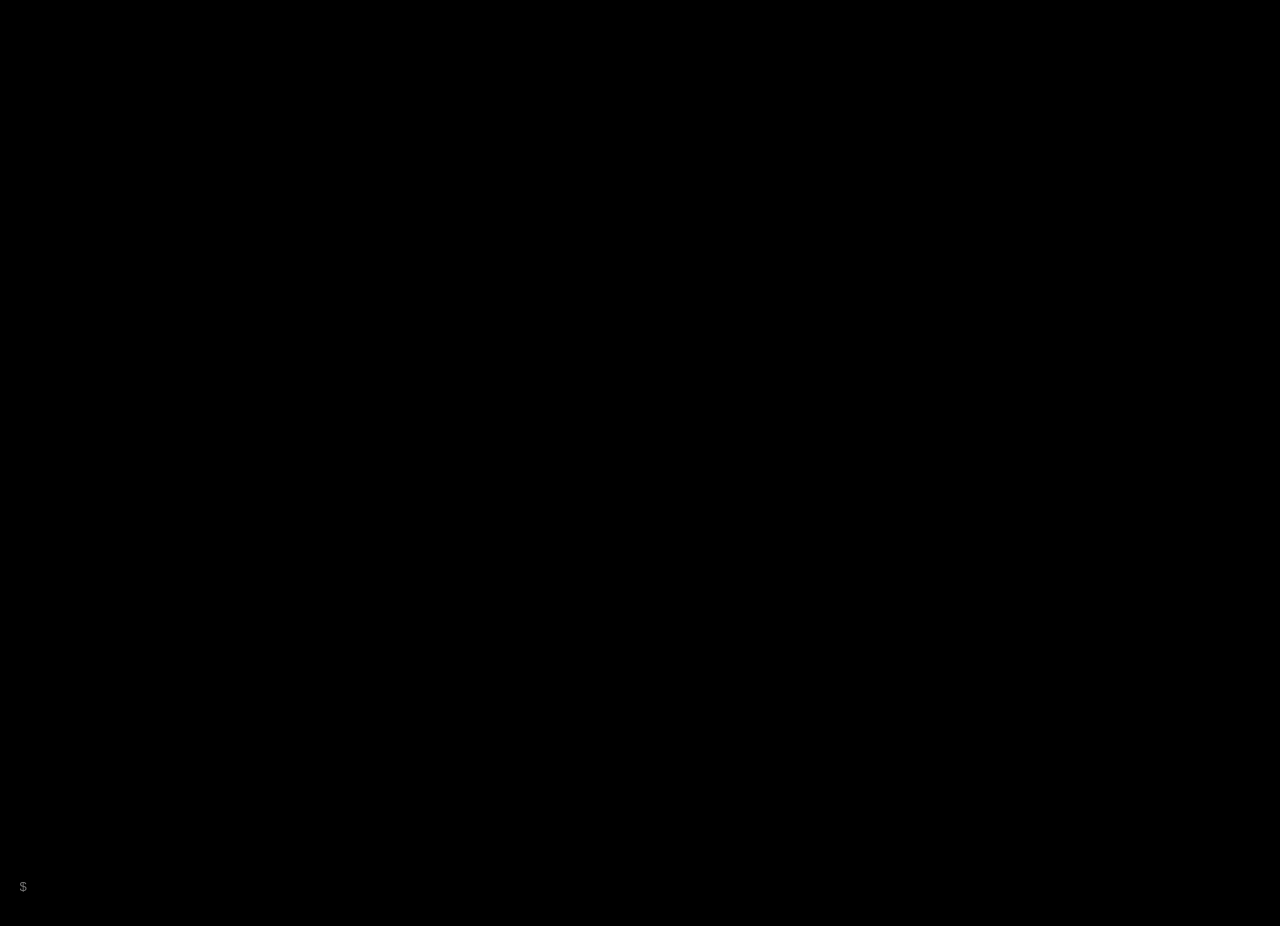
==== index.html @ 8e7c019b "Combined matrixshell-web + matrix-tetris with minimal changes" ====
<!DOCTYPE html>
<html lang="de">
<head>
  <meta charset="UTF-8" />
  <title>Matrix Terminal Simulator</title>
  <link rel="stylesheet" href="css/styles.css" />
</head>
<body>
  <!-- Canvas für Matrix-Regen -->
  <canvas id="vmCanvas"></canvas>

  <!-- Terminal-Shell -->
  <div id="terminal">
    <div id="shell"></div>
    <input id="cmd" type="text" autocomplete="off" autofocus placeholder="$" />
  </div>

  <!-- Dein gebündeltes JS -->
  <script src="dist/index.bundle.js"></script>
</body>
</html>
---- css/styles.css ----
html, body {
  margin:0; padding:0;
  width:100%; height:100%;
  background:#000;
  overflow:hidden;
  font-family:monospace;
}

canvas#vmCanvas {
  position: absolute;
  top: 0; left: 0;
  width: 100%; height: 100%;
  z-index: 0;       /* jetzt oberhalb des Body-Hintergrunds */
  display: none;    /* wird später per JS auf „block“ geschaltet */
}

/* stelle sicher, dass die Shell immer drüber liegt */
#shell {
  position: relative;
  z-index: 1;
  /* ... alles andere bleibt wie gehabt ... */
}

#terminal {
  position:relative;
  z-index:1;
  display:flex;
  flex-direction:column;
  height:100%;
  padding:1rem;
  background:rgba(0,0,0,0.6);
}

#shell {
  flex:1;
  overflow-y:auto;
  color:#0F0;
  line-height:1.2;
}

#cmd {
  border:none;
  outline:none;
  width:100%;
  padding:0.5rem;
  background:transparent;
  color:#0F0;
  font-size:1rem;
}
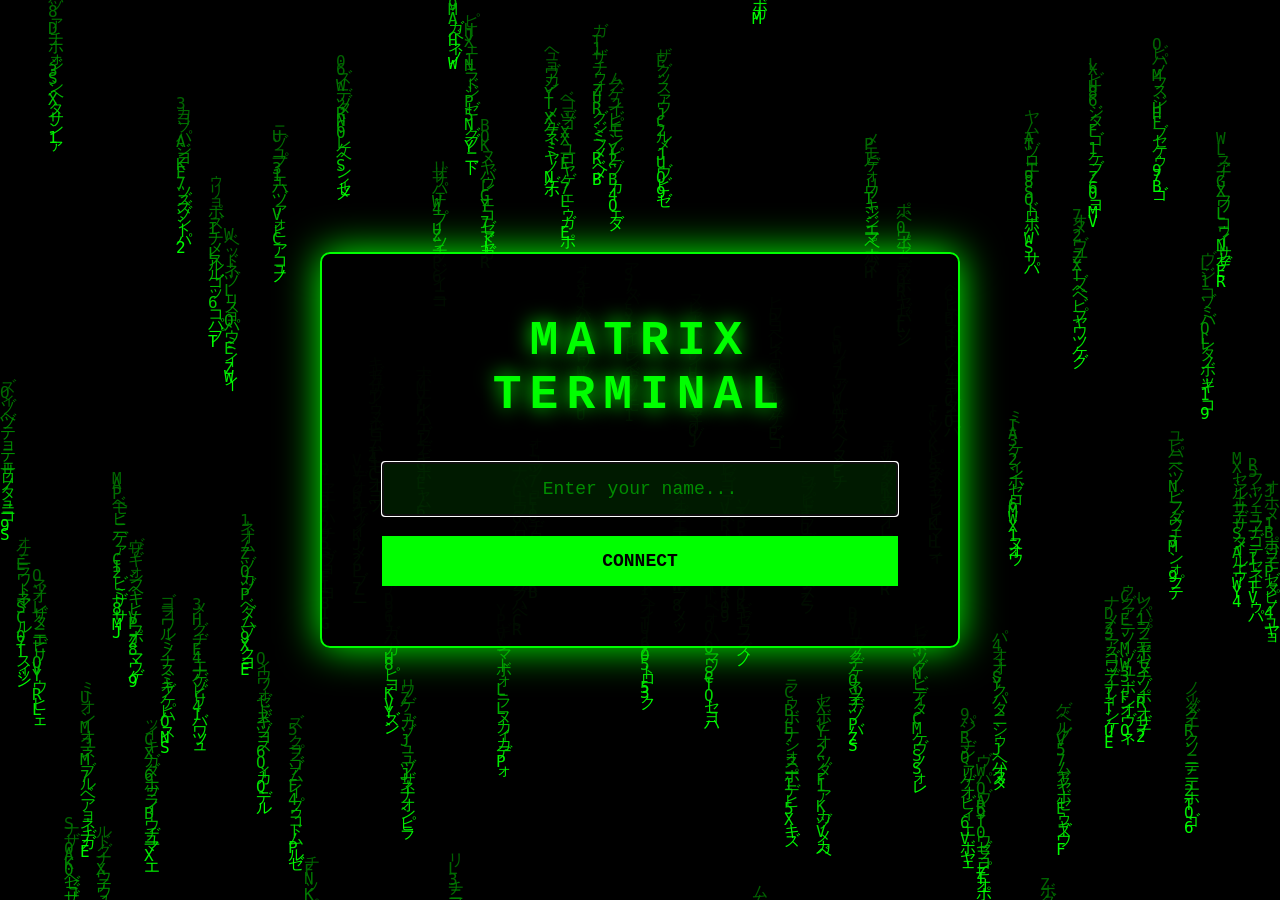
==== commit a5ed3d29: "Add index.html as entry point for GitHub Pages" ====
--- a/index.html
+++ b/index.html
@@ -1,21 +1,41 @@
 <!DOCTYPE html>
-<html lang="de">
+<html lang="en">
 <head>
-  <meta charset="UTF-8" />
-  <title>Matrix Terminal Simulator</title>
-  <link rel="stylesheet" href="css/styles.css" />
+    <meta charset="UTF-8">
+    <meta name="viewport" content="width=device-width, initial-scale=1.0">
+    <title>Matrix Terminal + Tetris</title>
+    <link rel="stylesheet" href="main.css">
 </head>
 <body>
-  <!-- Canvas für Matrix-Regen -->
-  <canvas id="vmCanvas"></canvas>
+    <!-- Matrix Rain Background -->
+    <canvas id="matrixCanvas"></canvas>
+    
+    <!-- Login Screen -->
+    <div id="loginScreen" class="login-screen">
+        <h1 class="matrix-title">MATRIX TERMINAL</h1>
+        <div class="login-form">
+            <input type="text" id="usernameInput" placeholder="Enter your name..." maxlength="20" autocomplete="off" autofocus>
+            <button onclick="login()">CONNECT</button>
+        </div>
+    </div>
 
-  <!-- Terminal-Shell -->
-  <div id="terminal">
-    <div id="shell"></div>
-    <input id="cmd" type="text" autocomplete="off" autofocus placeholder="$" />
-  </div>
+    <!-- Terminal Container -->
+    <div id="terminal" class="terminal" style="display: none;">
+        <div class="terminal-header">
+            <span class="terminal-title">MATRIX TERMINAL v2.0</span>
+            <div class="terminal-buttons">
+                <span class="btn-close" onclick="logout()">×</span>
+                <span class="btn-minimize">−</span>
+                <span class="btn-maximize">□</span>
+            </div>
+        </div>
+        <div id="output" class="terminal-output"></div>
+        <div class="terminal-input-line">
+            <span class="prompt" id="prompt">guest@matrix:~$</span>
+            <input type="text" id="commandInput" class="terminal-input" autocomplete="off">
+        </div>
+    </div>
 
-  <!-- Dein gebündeltes JS -->
-  <script src="dist/index.bundle.js"></script>
+    <script src="main.js"></script>
 </body>
 </html>
--- a/main.css
+++ b/main.css
@@ -0,0 +1,197 @@
+* {
+    margin: 0;
+    padding: 0;
+    box-sizing: border-box;
+}
+
+body {
+    background: #000;
+    color: #0f0;
+    font-family: 'Courier New', monospace;
+    overflow: hidden;
+    height: 100vh;
+}
+
+#matrixCanvas {
+    position: fixed;
+    top: 0;
+    left: 0;
+    width: 100%;
+    height: 100%;
+    z-index: 1;
+}
+
+.login-screen {
+    position: fixed;
+    top: 50%;
+    left: 50%;
+    transform: translate(-50%, -50%);
+    z-index: 100;
+    text-align: center;
+    background: rgba(0, 0, 0, 0.95);
+    padding: 60px;
+    border: 2px solid #0f0;
+    border-radius: 10px;
+    box-shadow: 0 0 40px #0f0;
+}
+
+.matrix-title {
+    color: #0f0;
+    font-size: 48px;
+    margin-bottom: 40px;
+    text-shadow: 0 0 20px #0f0;
+    letter-spacing: 8px;
+}
+
+.login-form input {
+    width: 100%;
+    padding: 15px;
+    margin-bottom: 20px;
+    background: rgba(0, 255, 0, 0.1);
+    border: 2px solid #0f0;
+    color: #0f0;
+    font-family: 'Courier New', monospace;
+    font-size: 18px;
+    text-align: center;
+}
+
+.login-form input::placeholder {
+    color: rgba(0, 255, 0, 0.5);
+}
+
+.login-form button {
+    width: 100%;
+    padding: 15px;
+    background: #0f0;
+    color: #000;
+    border: none;
+    font-family: 'Courier New', monospace;
+    font-size: 18px;
+    font-weight: bold;
+    cursor: pointer;
+    transition: all 0.3s;
+}
+
+.login-form button:hover {
+    background: #0c0;
+    box-shadow: 0 0 20px #0f0;
+}
+
+.terminal {
+    position: relative;
+    z-index: 10;
+    width: 80%;
+    max-width: 1000px;
+    height: 75vh;
+    margin: 10vh auto;
+    background: rgba(0, 0, 0, 0.7);
+    border: 2px solid #0f0;
+    border-radius: 8px;
+    box-shadow: 0 0 30px #0f0;
+    display: flex;
+    flex-direction: column;
+}
+
+.terminal-header {
+    background: #0f0;
+    color: #000;
+    padding: 12px 20px;
+    display: flex;
+    justify-content: space-between;
+    align-items: center;
+    border-radius: 6px 6px 0 0;
+}
+
+.terminal-title {
+    font-weight: bold;
+    font-size: 16px;
+    letter-spacing: 2px;
+}
+
+.terminal-buttons span {
+    margin-left: 15px;
+    cursor: pointer;
+    font-size: 20px;
+    font-weight: bold;
+}
+
+.terminal-output {
+    flex: 1;
+    overflow-y: auto;
+    padding: 20px;
+    color: #0f0;
+    font-size: 14px;
+    line-height: 1.8;
+}
+
+.terminal-input-line {
+    display: flex;
+    align-items: center;
+    padding: 15px 20px;
+    border-top: 1px solid #0f0;
+}
+
+.prompt {
+    color: #0f0;
+    margin-right: 10px;
+    font-weight: bold;
+}
+
+.terminal-input {
+    flex: 1;
+    background: transparent;
+    border: none;
+    color: #0f0;
+    font-family: 'Courier New', monospace;
+    font-size: 14px;
+    outline: none;
+}
+
+.terminal-input::selection {
+    background: #0f0;
+    color: #000;
+}
+
+.command-line {
+    color: #0c0;
+    font-weight: bold;
+}
+
+.output-line {
+    color: #0f0;
+    margin: 5px 0;
+}
+
+.error-line {
+    color: #f00;
+}
+
+::-webkit-scrollbar {
+    width: 10px;
+}
+
+::-webkit-scrollbar-track {
+    background: #000;
+}
+
+::-webkit-scrollbar-thumb {
+    background: #0f0;
+    border-radius: 5px;
+}
+
+::-webkit-scrollbar-thumb:hover {
+    background: #0c0;
+}
+
+@keyframes blink {
+    0%, 50% { opacity: 1; }
+    51%, 100% { opacity: 0; }
+}
+
+.terminal-input {
+    animation: none;
+}
+
+.terminal-input:focus {
+    caret-color: #0f0;
+}
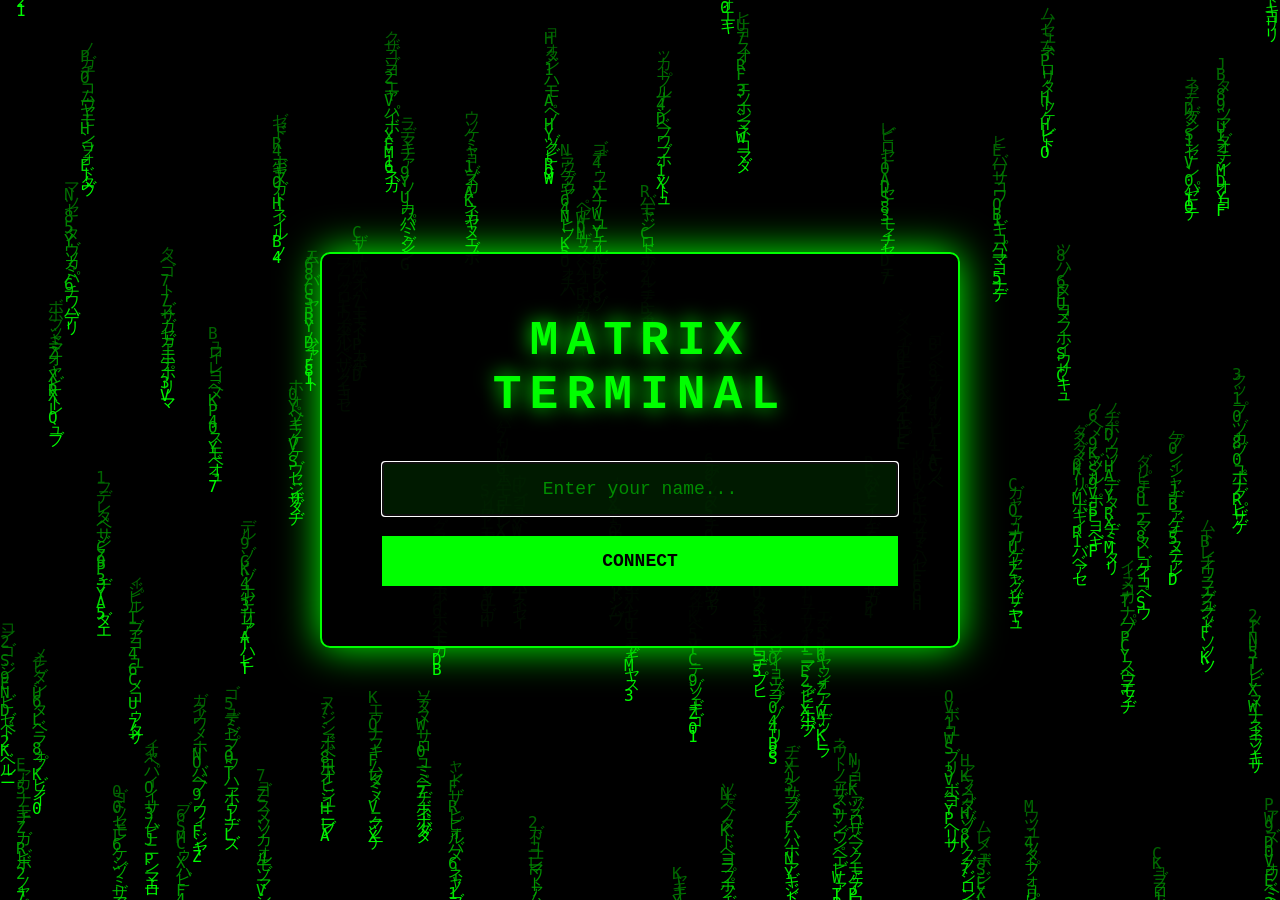
==== commit f2730a81: "Add iframe overlay for Tetris - fully embeddable" ====
--- a/index.html
+++ b/index.html
@@ -36,6 +36,11 @@
         </div>
     </div>
 
+    <!-- Tetris Overlay -->
+    <div id="tetrisOverlay" style="display: none; position: fixed; top: 0; left: 0; width: 100%; height: 100%; z-index: 1000; background: rgba(0,0,0,0.95);">
+        <iframe id="tetrisFrame" src="" style="width: 100%; height: 100%; border: none;"></iframe>
+    </div>
+
     <script src="main.js"></script>
 </body>
 </html>
